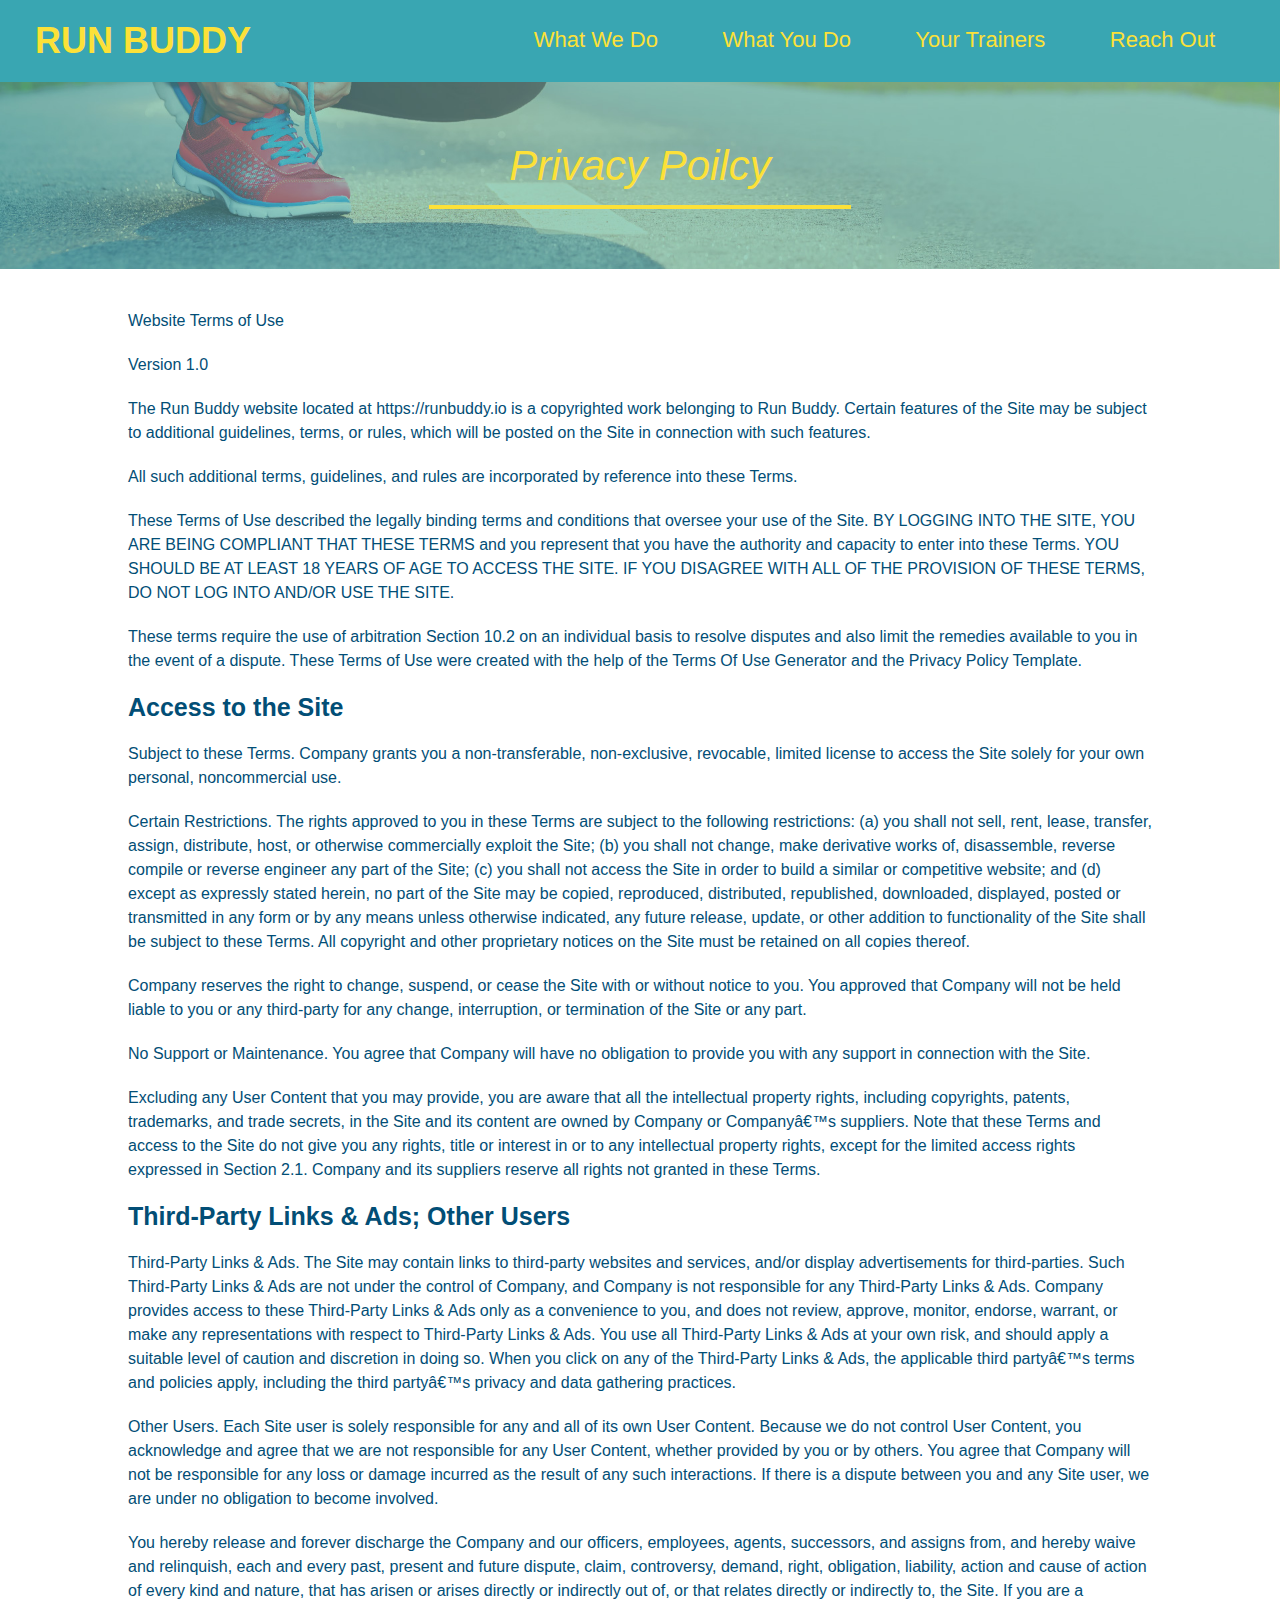
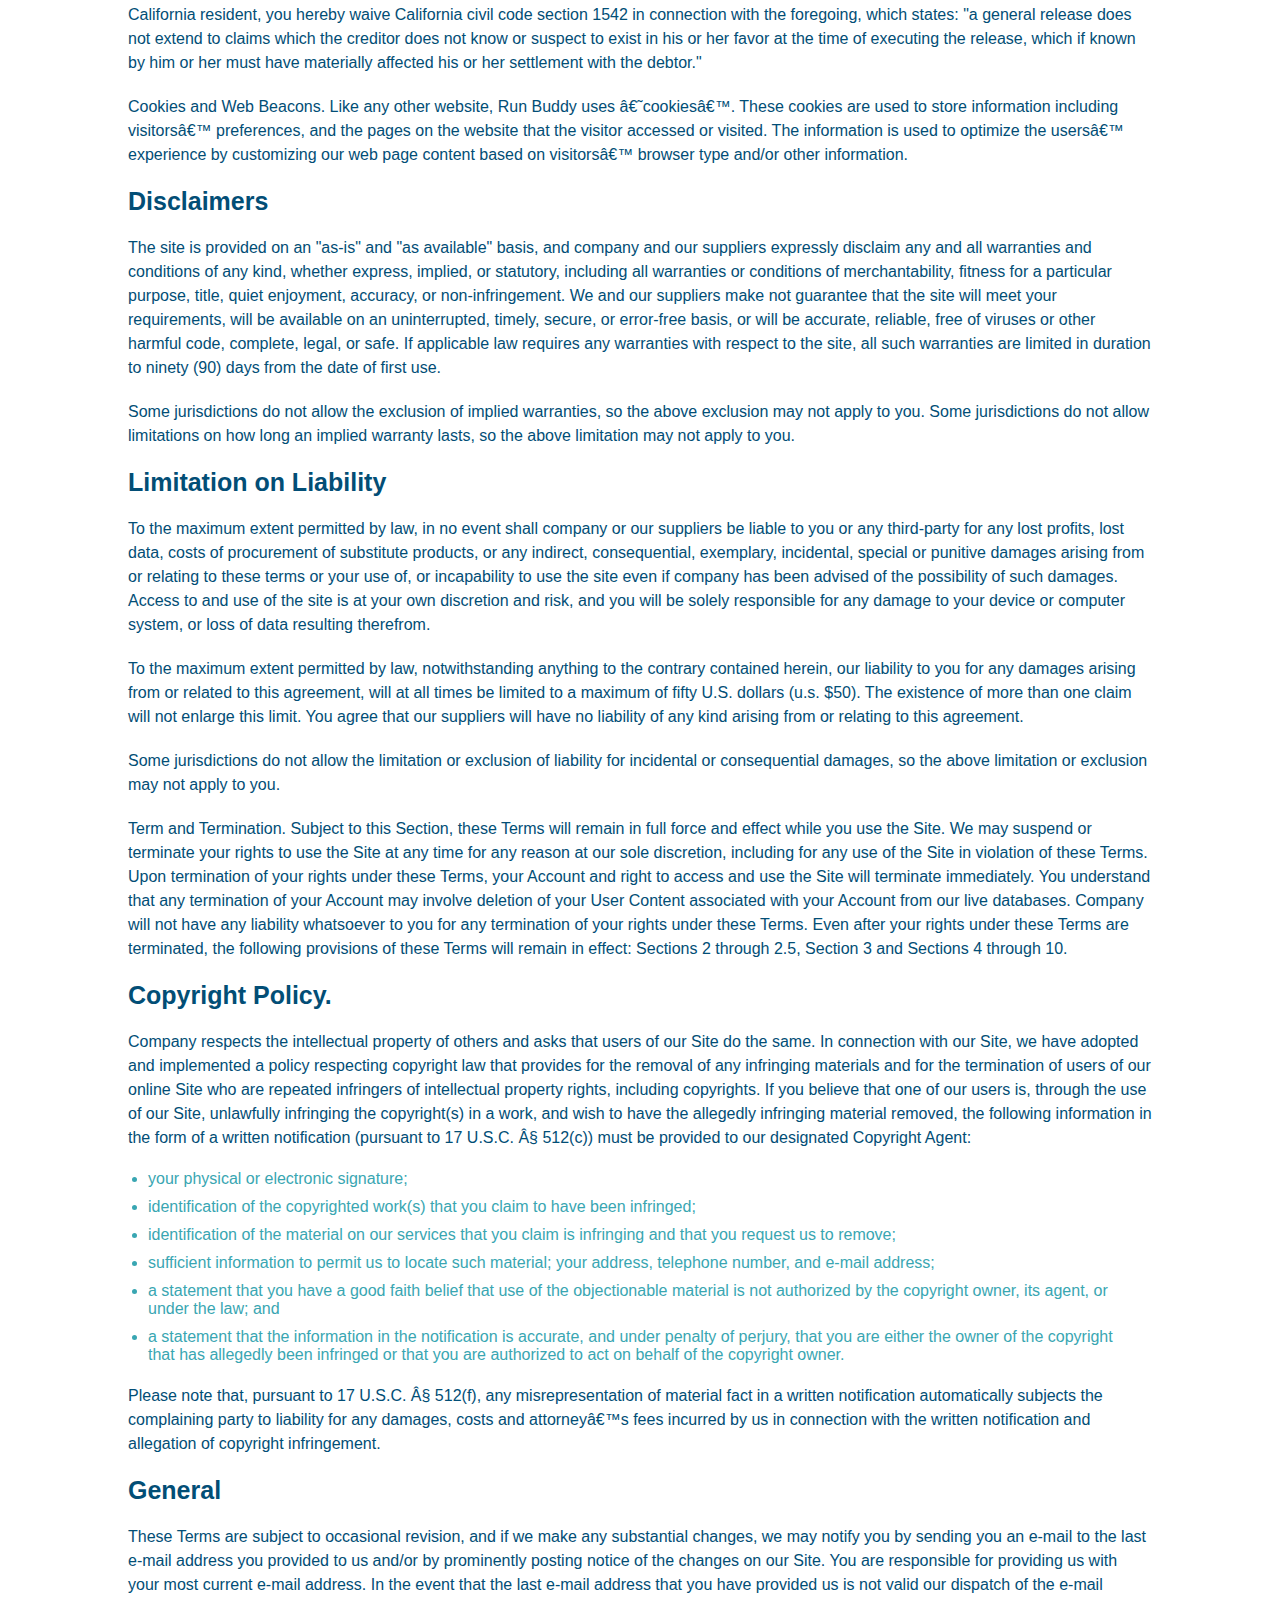
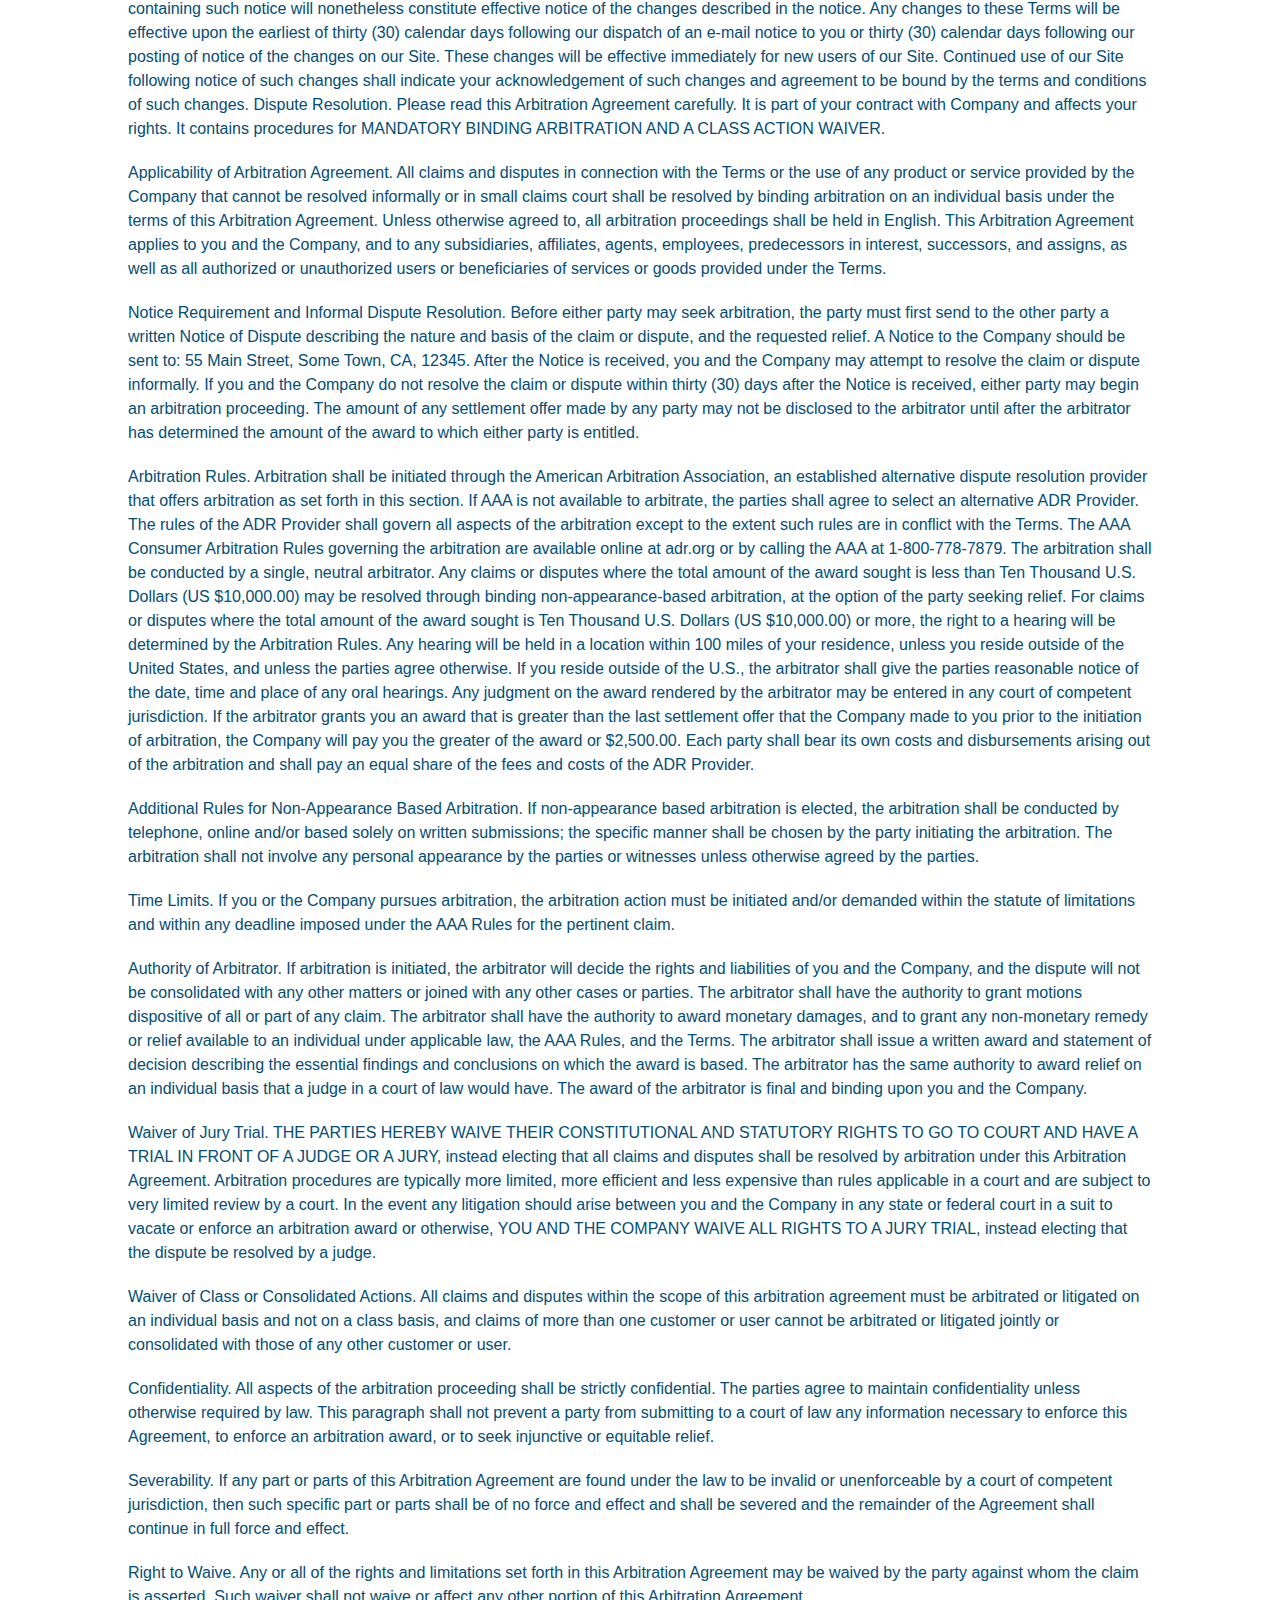
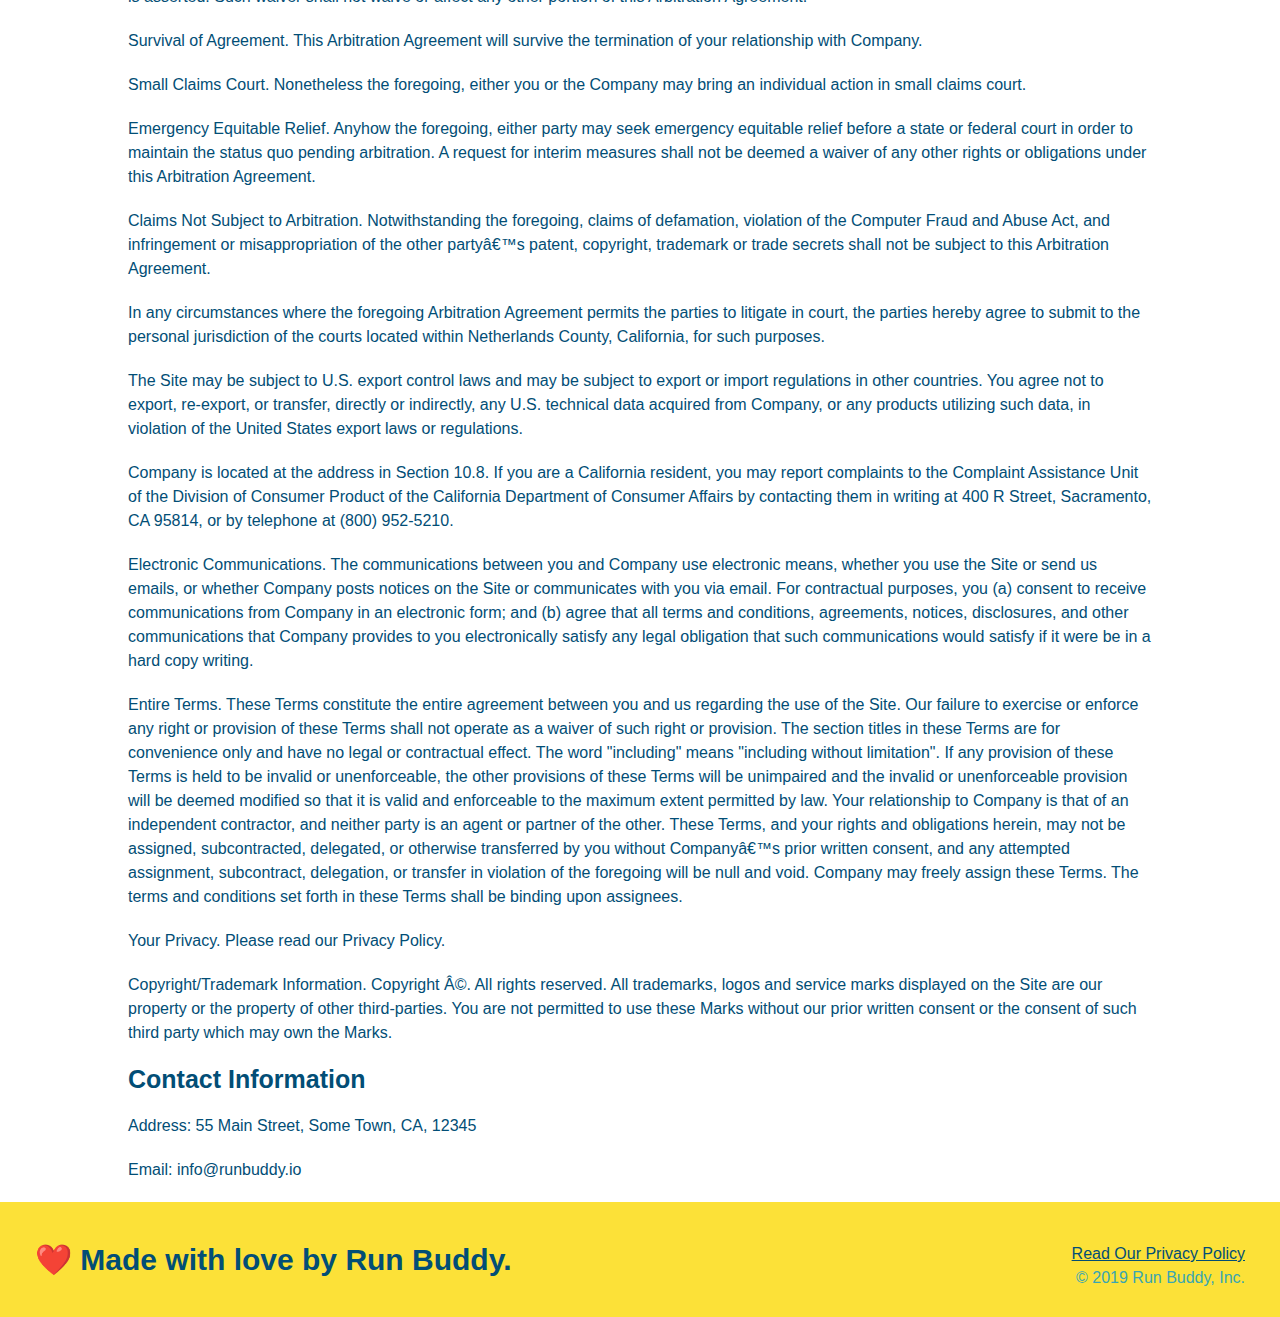
==== privacy-policy.html @ 9d444b60 "Privacy Policy" ====
<!DOCTYPE html>
<html lang="en">
    <head>
        <meta charset="UTF-8" />
        <title>Privacy Policy - Run Buddy</title>
        <link rel="stylesheet" href="./assets/css/style.css" />
        <link rel="stylesheet" href="./assets/css/secondary-styles.css" />
    </head>

    <body>
         <!--Navigation-->
        <header>
            <h1>
                <a href="/">
                RUN BUDDY
                </a>
            </h1>
            <nav>
                <!-- Unordered List Element-->
                <ul>
                    <!-- List Item Element -->
                    <li>
                        <!-- Anchor Element -->
                        <a href="./index.html#what-we-do">What We Do</a>
                    </li>
                    <li>
                        <a href="./index.html#what-you-do">What You Do</a>
                    </li>
                    <li>
                        <a href="./index.html#your-trainers">Your Trainers</a>
                    </li>
                    <li>
                        <a href="./index.html#reach-out">Reach Out</a>
                    </li>
                </ul>
            </nav>
        </header>

        <section class="hero">
            <h2 class="page-title">
                Privacy Poilcy
            </h2>
        </section>

        <article class="secondary-content">

            <p>
                Website Terms of Use
            </p>
            <p>
                Version 1.0
              </p>
          
              <p>
                The Run Buddy website located at https://runbuddy.io is a copyrighted work belonging to Run Buddy. Certain
                features of the Site may be subject to additional guidelines, terms, or rules, which will be posted on the Site
                in connection with such features.
              </p>
          
              <p>
                All such additional terms, guidelines, and rules are incorporated by reference into these Terms.
              </p>
          
              <p>
                These Terms of Use described the legally binding terms and conditions that oversee your use of the Site. BY
                LOGGING INTO THE SITE, YOU ARE BEING COMPLIANT THAT THESE TERMS and you represent that you have the authority
                and capacity to enter into these Terms. YOU SHOULD BE AT LEAST 18 YEARS OF AGE TO ACCESS THE SITE. IF YOU
                DISAGREE WITH ALL OF THE PROVISION OF THESE TERMS, DO NOT LOG INTO AND/OR USE THE SITE.
              </p>
          
              <p>
                These terms require the use of arbitration Section 10.2 on an individual basis to resolve disputes and also
                limit the remedies available to you in the event of a dispute. These Terms of Use were created with the help of
                the Terms Of Use Generator and the Privacy Policy Template.
              </p>
          
              <h3>
                Access to the Site
              </h3>
          
              <p>
                Subject to these Terms. Company grants you a non-transferable, non-exclusive, revocable, limited license to
                access the Site solely for your own personal, noncommercial use.
              </p>
          
              <p>
                Certain Restrictions. The rights approved to you in these Terms are subject to the following restrictions: (a)
                you shall not sell, rent, lease, transfer, assign, distribute, host, or otherwise commercially exploit the Site;
                (b) you shall not change, make derivative works of, disassemble, reverse compile or reverse engineer any part of
                the Site; (c) you shall not access the Site in order to build a similar or competitive website; and (d) except
                as expressly stated herein, no part of the Site may be copied, reproduced, distributed, republished, downloaded,
                displayed, posted or transmitted in any form or by any means unless otherwise indicated, any future release,
                update, or other addition to functionality of the Site shall be subject to these Terms. All copyright and other
                proprietary notices on the Site must be retained on all copies thereof.
              </p>
          
              <p>
                Company reserves the right to change, suspend, or cease the Site with or without notice to you. You approved
                that Company will not be held liable to you or any third-party for any change, interruption, or termination of
                the Site or any part.
              </p>
          
              <p>
                No Support or Maintenance. You agree that Company will have no obligation to provide you with any support in
                connection with the Site.
              </p>
          
              <p>
                Excluding any User Content that you may provide, you are aware that all the intellectual property rights,
                including copyrights, patents, trademarks, and trade secrets, in the Site and its content are owned by Company
                or Companyâ€™s suppliers. Note that these Terms and access to the Site do not give you any rights, title or
                interest in or to any intellectual property rights, except for the limited access rights expressed in Section
                2.1. Company and its suppliers reserve all rights not granted in these Terms.
              </p>
          
              <h3>
                Third-Party Links & Ads; Other Users
              </h3>
          
              <p>
                Third-Party Links & Ads. The Site may contain links to third-party websites and services, and/or display
                advertisements for third-parties. Such Third-Party Links & Ads are not under the control of Company, and Company
                is not responsible for any Third-Party Links & Ads. Company provides access to these Third-Party Links & Ads
                only as a convenience to you, and does not review, approve, monitor, endorse, warrant, or make any
                representations with respect to Third-Party Links & Ads. You use all Third-Party Links & Ads at your own risk,
                and should apply a suitable level of caution and discretion in doing so. When you click on any of the
                Third-Party Links & Ads, the applicable third partyâ€™s terms and policies apply, including the third partyâ€™s
                privacy and data gathering practices.
              </p>
          
              <p>
                Other Users. Each Site user is solely responsible for any and all of its own User Content. Because we do not
                control User Content, you acknowledge and agree that we are not responsible for any User Content, whether
                provided by you or by others. You agree that Company will not be responsible for any loss or damage incurred as
                the result of any such interactions. If there is a dispute between you and any Site user, we are under no
                obligation to become involved.
              </p>
          
              <p>
                You hereby release and forever discharge the Company and our officers, employees, agents, successors, and
                assigns from, and hereby waive and relinquish, each and every past, present and future dispute, claim,
                controversy, demand, right, obligation, liability, action and cause of action of every kind and nature, that has
                arisen or arises directly or indirectly out of, or that relates directly or indirectly to, the Site. If you are
                a California resident, you hereby waive California civil code section 1542 in connection with the foregoing,
                which states: "a general release does not extend to claims which the creditor does not know or suspect to exist
                in his or her favor at the time of executing the release, which if known by him or her must have materially
                affected his or her settlement with the debtor."
              </p>
          
              <p>
                Cookies and Web Beacons. Like any other website, Run Buddy uses â€˜cookiesâ€™. These cookies are used to store
                information including visitorsâ€™ preferences, and the pages on the website that the visitor accessed or visited.
                The information is used to optimize the usersâ€™ experience by customizing our web page content based on
                visitorsâ€™
                browser type and/or other information.
              </p>
          
              <h3>
                Disclaimers
              </h3>
          
              <p>
                The site is provided on an "as-is" and "as available" basis, and company and our suppliers expressly disclaim
                any and all warranties and conditions of any kind, whether express, implied, or statutory, including all
                warranties or conditions of merchantability, fitness for a particular purpose, title, quiet enjoyment, accuracy,
                or non-infringement. We and our suppliers make not guarantee that the site will meet your requirements, will be
                available on an uninterrupted, timely, secure, or error-free basis, or will be accurate, reliable, free of
                viruses or other harmful code, complete, legal, or safe. If applicable law requires any warranties with respect
                to the site, all such warranties are limited in duration to ninety (90) days from the date of first use.
              </p>
          
              <p>
                Some jurisdictions do not allow the exclusion of implied warranties, so the above exclusion may not apply to
                you. Some jurisdictions do not allow limitations on how long an implied warranty lasts, so the above limitation
                may not apply to you.
              </p>
          
              <h3>
                Limitation on Liability
              </h3>
          
              <p>
                To the maximum extent permitted by law, in no event shall company or our suppliers be liable to you or any
                third-party for any lost profits, lost data, costs of procurement of substitute products, or any indirect,
                consequential, exemplary, incidental, special or punitive damages arising from or relating to these terms or
                your use of, or incapability to use the site even if company has been advised of the possibility of such
                damages. Access to and use of the site is at your own discretion and risk, and you will be solely responsible
                for any damage to your device or computer system, or loss of data resulting therefrom.
              </p>
          
              <p>
                To the maximum extent permitted by law, notwithstanding anything to the contrary contained herein, our liability
                to you for any damages arising from or related to this agreement, will at all times be limited to a maximum of
                fifty U.S. dollars (u.s. $50). The existence of more than one claim will not enlarge this limit. You agree that
                our suppliers will have no liability of any kind arising from or relating to this agreement.
              </p>
          
              <p>
                Some jurisdictions do not allow the limitation or exclusion of liability for incidental or consequential
                damages, so the above limitation or exclusion may not apply to you.
              </p>
          
              <p>
                Term and Termination. Subject to this Section, these Terms will remain in full force and effect while you use
                the Site. We may suspend or terminate your rights to use the Site at any time for any reason at our sole
                discretion, including for any use of the Site in violation of these Terms. Upon termination of your rights under
                these Terms, your Account and right to access and use the Site will terminate immediately. You understand that
                any termination of your Account may involve deletion of your User Content associated with your Account from our
                live databases. Company will not have any liability whatsoever to you for any termination of your rights under
                these Terms. Even after your rights under these Terms are terminated, the following provisions of these Terms
                will remain in effect: Sections 2 through 2.5, Section 3 and Sections 4 through 10.
              </p>
          
              <h3>
                Copyright Policy.
              </h3>
          
              <p>
                Company respects the intellectual property of others and asks that users of our Site do the same. In connection
                with our Site, we have adopted and implemented a policy respecting copyright law that provides for the removal
                of any infringing materials and for the termination of users of our online Site who are repeated infringers of
                intellectual property rights, including copyrights. If you believe that one of our users is, through the use of
                our Site, unlawfully infringing the copyright(s) in a work, and wish to have the allegedly infringing material
                removed, the following information in the form of a written notification (pursuant to 17 U.S.C. Â§ 512(c)) must
                be provided to our designated Copyright Agent:
              </p>
          
              <ul>
                <li>
                  your physical or electronic signature;
                </li>
                <li>
                  identification of the copyrighted work(s) that you claim to have been infringed;
                </li>
                <li>
                  identification of the material on our services that you claim is infringing and that you request us to remove;
                </li>
                <li>
                  sufficient information to permit us to locate such material; your address, telephone number, and e-mail
                  address;
                </li>
                <li>
                  a statement that you have a good faith belief that use of the objectionable material is not authorized by the
                  copyright owner, its agent, or under the law; and
                </li>
                <li>
                  a statement that the information in the notification is accurate, and under penalty of perjury, that you are
                  either the owner of the copyright that has allegedly been infringed or that you are authorized to act on
                  behalf of the copyright owner.
                </li>
              </ul>
          
              <p>
                Please note that, pursuant to 17 U.S.C. Â§ 512(f), any misrepresentation of material fact in a written
                notification automatically subjects the complaining party to liability for any damages, costs and attorneyâ€™s
                fees incurred by us in connection with the written notification and allegation of copyright infringement.
              </p>
          
              <h3>
                General
              </h3>
          
              <p>
                These Terms are subject to occasional revision, and if we make any substantial changes, we may notify you by
                sending you an e-mail to the last e-mail address you provided to us and/or by prominently posting notice of the
                changes on our Site. You are responsible for providing us with your most current e-mail address. In the event
                that the last e-mail address that you have provided us is not valid our dispatch of the e-mail containing such
                notice will nonetheless constitute effective notice of the changes described in the notice. Any changes to these
                Terms will be effective upon the earliest of thirty (30) calendar days following our dispatch of an e-mail
                notice to you or thirty (30) calendar days following our posting of notice of the changes on our Site. These
                changes will be effective immediately for new users of our Site. Continued use of our Site following notice of
                such changes shall indicate your acknowledgement of such changes and agreement to be bound by the terms and
                conditions of such changes. Dispute Resolution. Please read this Arbitration Agreement carefully. It is part of
                your contract with Company and affects your rights. It contains procedures for MANDATORY BINDING ARBITRATION AND
                A CLASS ACTION WAIVER.
              </p>
          
              <p>
                Applicability of Arbitration Agreement. All claims and disputes in connection with the Terms or the use of any
                product or service provided by the Company that cannot be resolved informally or in small claims court shall be
                resolved by binding arbitration on an individual basis under the terms of this Arbitration Agreement. Unless
                otherwise agreed to, all arbitration proceedings shall be held in English. This Arbitration Agreement applies to
                you and the Company, and to any subsidiaries, affiliates, agents, employees, predecessors in interest,
                successors, and assigns, as well as all authorized or unauthorized users or beneficiaries of services or goods
                provided under the Terms.
              </p>
          
              <p>
                Notice Requirement and Informal Dispute Resolution. Before either party may seek arbitration, the party must
                first send to the other party a written Notice of Dispute describing the nature and basis of the claim or
                dispute, and the requested relief. A Notice to the Company should be sent to: 55 Main Street, Some Town, CA,
                12345. After the Notice is received, you and the Company may attempt to resolve the claim or dispute informally.
                If you and the Company do not resolve the claim or dispute within thirty (30) days after the Notice is received,
                either party may begin an arbitration proceeding. The amount of any settlement offer made by any party may not
                be disclosed to the arbitrator until after the arbitrator has determined the amount of the award to which either
                party is entitled.
              </p>
          
              <p>
                Arbitration Rules. Arbitration shall be initiated through the American Arbitration Association, an established
                alternative dispute resolution provider that offers arbitration as set forth in this section. If AAA is not
                available to arbitrate, the parties shall agree to select an alternative ADR Provider. The rules of the ADR
                Provider shall govern all aspects of the arbitration except to the extent such rules are in conflict with the
                Terms. The AAA Consumer Arbitration Rules governing the arbitration are available online at adr.org or by
                calling the AAA at 1-800-778-7879. The arbitration shall be conducted by a single, neutral arbitrator. Any
                claims or disputes where the total amount of the award sought is less than Ten Thousand U.S. Dollars (US
                $10,000.00) may be resolved through binding non-appearance-based arbitration, at the option of the party seeking
                relief. For claims or disputes where the total amount of the award sought is Ten Thousand U.S. Dollars (US
                $10,000.00) or more, the right to a hearing will be determined by the Arbitration Rules. Any hearing will be
                held in a location within 100 miles of your residence, unless you reside outside of the United States, and
                unless the parties agree otherwise. If you reside outside of the U.S., the arbitrator shall give the parties
                reasonable notice of the date, time and place of any oral hearings. Any judgment on the award rendered by the
                arbitrator may be entered in any court of competent jurisdiction. If the arbitrator grants you an award that is
                greater than the last settlement offer that the Company made to you prior to the initiation of arbitration, the
                Company will pay you the greater of the award or $2,500.00. Each party shall bear its own costs and
                disbursements arising out of the arbitration and shall pay an equal share of the fees and costs of the ADR
                Provider.
              </p>
          
              <p>
                Additional Rules for Non-Appearance Based Arbitration. If non-appearance based arbitration is elected, the
                arbitration shall be conducted by telephone, online and/or based solely on written submissions; the specific
                manner shall be chosen by the party initiating the arbitration. The arbitration shall not involve any personal
                appearance by the parties or witnesses unless otherwise agreed by the parties.
              </p>
          
              <p>
                Time Limits. If you or the Company pursues arbitration, the arbitration action must be initiated and/or demanded
                within the statute of limitations and within any deadline imposed under the AAA Rules for the pertinent claim.
              </p>
          
              <p>
                Authority of Arbitrator. If arbitration is initiated, the arbitrator will decide the rights and liabilities of
                you and the Company, and the dispute will not be consolidated with any other matters or joined with any other
                cases or parties. The arbitrator shall have the authority to grant motions dispositive of all or part of any
                claim. The arbitrator shall have the authority to award monetary damages, and to grant any non-monetary remedy
                or relief available to an individual under applicable law, the AAA Rules, and the Terms. The arbitrator shall
                issue a written award and statement of decision describing the essential findings and conclusions on which the
                award is based. The arbitrator has the same authority to award relief on an individual basis that a judge in a
                court of law would have. The award of the arbitrator is final and binding upon you and the Company.
              </p>
          
              <p>
                Waiver of Jury Trial. THE PARTIES HEREBY WAIVE THEIR CONSTITUTIONAL AND STATUTORY RIGHTS TO GO TO COURT AND HAVE
                A TRIAL IN FRONT OF A JUDGE OR A JURY, instead electing that all claims and disputes shall be resolved by
                arbitration under this Arbitration Agreement. Arbitration procedures are typically more limited, more efficient
                and less expensive than rules applicable in a court and are subject to very limited review by a court. In the
                event any litigation should arise between you and the Company in any state or federal court in a suit to vacate
                or enforce an arbitration award or otherwise, YOU AND THE COMPANY WAIVE ALL RIGHTS TO A JURY TRIAL, instead
                electing that the dispute be resolved by a judge.
              </p>
          
              <p>
                Waiver of Class or Consolidated Actions. All claims and disputes within the scope of this arbitration agreement
                must be arbitrated or litigated on an individual basis and not on a class basis, and claims of more than one
                customer or user cannot be arbitrated or litigated jointly or consolidated with those of any other customer or
                user.
              </p>
          
              <p>
                Confidentiality. All aspects of the arbitration proceeding shall be strictly confidential. The parties agree to
                maintain confidentiality unless otherwise required by law. This paragraph shall not prevent a party from
                submitting to a court of law any information necessary to enforce this Agreement, to enforce an arbitration
                award, or to seek injunctive or equitable relief.
              </p>
          
              <p>
                Severability. If any part or parts of this Arbitration Agreement are found under the law to be invalid or
                unenforceable by a court of competent jurisdiction, then such specific part or parts shall be of no force and
                effect and shall be severed and the remainder of the Agreement shall continue in full force and effect.
              </p>
          
              <p>
                Right to Waive. Any or all of the rights and limitations set forth in this Arbitration Agreement may be waived
                by the party against whom the claim is asserted. Such waiver shall not waive or affect any other portion of this
                Arbitration Agreement.
              </p>
          
              <p>
                Survival of Agreement. This Arbitration Agreement will survive the termination of your relationship with
                Company.
              </p>
          
              <p>
                Small Claims Court. Nonetheless the foregoing, either you or the Company may bring an individual action in small
                claims court.
              </p>
          
              <p>
                Emergency Equitable Relief. Anyhow the foregoing, either party may seek emergency equitable relief before a
                state or federal court in order to maintain the status quo pending arbitration. A request for interim measures
                shall not be deemed a waiver of any other rights or obligations under this Arbitration Agreement.
              </p>
          
              <p>
                Claims Not Subject to Arbitration. Notwithstanding the foregoing, claims of defamation, violation of the
                Computer Fraud and Abuse Act, and infringement or misappropriation of the other partyâ€™s patent, copyright,
                trademark or trade secrets shall not be subject to this Arbitration Agreement.
              </p>
          
              <p>
                In any circumstances where the foregoing Arbitration Agreement permits the parties to litigate in court, the
                parties hereby agree to submit to the personal jurisdiction of the courts located within Netherlands County,
                California, for such purposes.
              </p>
          
              <p>
                The Site may be subject to U.S. export control laws and may be subject to export or import regulations in other
                countries. You agree not to export, re-export, or transfer, directly or indirectly, any U.S. technical data
                acquired from Company, or any products utilizing such data, in violation of the United States export laws or
                regulations.
              </p>
          
              <p>
                Company is located at the address in Section 10.8. If you are a California resident, you may report complaints
                to the Complaint Assistance Unit of the Division of Consumer Product of the California Department of Consumer
                Affairs by contacting them in writing at 400 R Street, Sacramento, CA 95814, or by telephone at (800) 952-5210.
              </p>
          
              <p>
                Electronic Communications. The communications between you and Company use electronic means, whether you use the
                Site or send us emails, or whether Company posts notices on the Site or communicates with you via email. For
                contractual purposes, you (a) consent to receive communications from Company in an electronic form; and (b)
                agree that all terms and conditions, agreements, notices, disclosures, and other communications that Company
                provides to you electronically satisfy any legal obligation that such communications would satisfy if it were be
                in a hard copy writing.
              </p>
          
              <p>
                Entire Terms. These Terms constitute the entire agreement between you and us regarding the use of the Site. Our
                failure to exercise or enforce any right or provision of these Terms shall not operate as a waiver of such right
                or provision. The section titles in these Terms are for convenience only and have no legal or contractual
                effect. The word "including" means "including without limitation". If any provision of these Terms is held to be
                invalid or unenforceable, the other provisions of these Terms will be unimpaired and the invalid or
                unenforceable provision will be deemed modified so that it is valid and enforceable to the maximum extent
                permitted by law. Your relationship to Company is that of an independent contractor, and neither party is an
                agent or partner of the other. These Terms, and your rights and obligations herein, may not be assigned,
                subcontracted, delegated, or otherwise transferred by you without Companyâ€™s prior written consent, and any
                attempted assignment, subcontract, delegation, or transfer in violation of the foregoing will be null and void.
                Company may freely assign these Terms. The terms and conditions set forth in these Terms shall be binding upon
                assignees.
              </p>
          
              <p>
                Your Privacy. Please read our Privacy Policy.
              </p>
          
              <p>
                Copyright/Trademark Information. Copyright Â©. All rights reserved. All trademarks, logos and service marks
                displayed on the Site are our property or the property of other third-parties. You are not permitted to use
                these Marks without our prior written consent or the consent of such third party which may own the Marks.
              </p>
          
              <h3>
                Contact Information
              </h3>
          
              <p>
                Address: 55 Main Street, Some Town, CA, 12345
              </p>
          
              <p>
                Email: info@runbuddy.io
              </p>
            
        </article>

        <!--footer-->
        <footer>
            <h2>❤️ Made with love by Run Buddy.</h2>
            <div>
                <a href="#">Read Our Privacy Policy</a><br />
                &copy; 2019 Run Buddy, Inc.
            </div>
        </footer>
    </body>
</html>
---- assets/css/style.css ----
* {
    margin: 0;
    padding: 0;
    box-sizing: border-box;
}
body {
    /* more on this crazy alphanumerical value in a minute! */
    color: #39a6b2;
    font-family: Helvetica, Arial, sans-serif;
}

/* Apply styes to <header> */
header {
    padding: 20px 35px;
    background-color: #39a6b2;
}

header h1 {
    font-weight: bold;
    font-size: 36px;
    color: #fce138;
    margin: 0;
    display: inline;
}

header a {
    text-decoration: none;
    color: #fce138;
}

header nav {
    float: right;
    margin: 7px 0;
}

header nav ul li {
    display: inline;
}

header nav ul li a {
    margin: 0 30px;
    font-weight: lighter;
    font-size: 22px;
}

footer {
    background: #fce138;
    width: 100%;
    padding: 40px 35px;
}

footer h2 {
    display: inline;
    color: #024e76;
    font-size: 30px;
    margin: 0;
}

footer div {
    float: right;
    line-height: 1.5;
    text-align: right;
}

footer a {
    color: #024e76;
}

section {
    padding: 60px;
}

/* Start of Hero Style */
.hero {
    background-image: url("../images/hero-bg.jpg");
    height: 600px;
    background-size: cover;
    background-position: center; 
    position: relative;
}
/* End of Hero Style */

/*Start of Hero-Form Style */
.hero-form {
    border: 3px solid #024e76;
    background-color: #fce138;
    padding: 20px;
    width: 500px;
    color: #024e76;
    position: absolute;
    bottom: 120px;
    right: 140px;
}
/*End of Hero-Form Style */

/*Start of Hero Form <h3> Styling */
.hero-form h3 {
    font-size: 24px;
    margin: 0;
}

.hero-form p {
    margin: 5px 0 15px 0;
}

.form-input {
    border: 1px solid #024e76;
    display: block;
    padding: 7px 15px;
    font-size: 16px;
    color: #024e76;
    width: 100%;
    margin-bottom: 15px;
}

.hero-form label {
    margin: 0 5px;
}

.hero-form button {
    color:#fce138;
    background-color: #024e76;
    border: none;
    padding: 10px 20px;
    font-size: 16px;
}
/* Hero Styles End */

/*What We Do Section Start */
.intro {
    text-align: center;
}

.intro p {
    line-height: 1.7;
    color: #39a6b2;
    width: 80%;
    font-size: 20px;
    margin: 0 auto;
}

.steps {
    text-align: center;
    background: #fce138;
}

.steps div {
    margin-bottom: 80px;
}

.steps img {
    width: 15%;
    margin: 10px 0;
}

.steps h3 {
    color: #024e76;
    font-size: 46px;
    margin-top: 10px;
}

.steps p {
    color: #39a6b2;
    font-size: 23px;
}

.steps span {
    font-size: 38px;
}

.section-title {
    font-size: 55px;
    color: #024e76;
    margin-bottom: 35px;
    padding: 0 100px 20px 100px;
    display: inline-block;
    border-bottom: 3px solid;
}

.primary-border {
    border-color: #fce138;
}

.secondary-border {
    border-color: #39a6b2;
}

.trainers {
    text-align: center;
}

.trainer {
    width: 900px;
    margin: 0 auto 30px auto;
    background: #024e76;
    color: #fce138;
    overflow:auto;
}

.trainer img {
    width: 35%;
    float: left;
}

.trainer-bio {
    padding: 35px;
    float: left;
    width: 65%;
}

.trainer-bio h3 {
    font-size: 32px;
    margin-bottom: 8px;
}

.trainer-bio h4 {
    font-weight: lighter;
    font-size: 26px;
    margin-bottom: 25px;
}

.trainer-bio p {
    font-size: 17px;
    line-height: 1.3;
}

.text-left {
    text-align: left;
}

.text-right {
    text-align: right;
}

/*Reach Out Styles Start */
.contact {
    text-align: center;
    background: #024e76;
}

.contact h2 {
    color: #fce138;
}

.contact-info iframe {
    width: 400px;
    height: 400px;
}

.contact-info div {
    width: 410px;
    display: inline-block;
    vertical-align: top;
    text-align: left;
    margin: 30px 0 0 60px;
    color: white;
}
.contact-info h3 {
    color: #fce138;
    font-size: 32px;
}

.contact-info p, 
.contact-info address {
    margin: 20px 0;
    line-height: 1.5;
    font-size: 20px;
    font-style: normal;
}

.contact-info a {
    color: #fce138;
}

/* Reach Out Styles End */
---- assets/css/secondary-styles.css ----
.hero {
    background-position: bottom;
    height: auto;
    text-align: center;
    margin-bottom: 40px;
}

.page-title {
    color: #fce138;
    display: inline-block;
    border-bottom: 4px solid #fce138;
    padding: 0 80px 15px 80px;
    font-weight: normal;
    font-size: 42px;
    font-style: italic;
}

.secondary-content {
    width: 80%;
    margin: 0 auto;
    color: #024e76;
}

.secondary-content h3 {
    font-size: 25px;
    margin: 20 px 0;
}

.secondary-content p {
    font-size: 16px;
    line-height: 1.5;
    margin: 20px 0;
}

.secondary-content ul {
    margin: 15px 20px;
}

.secondary-content li {
    color: #39a6b2;
    margin: 10px 0;
}
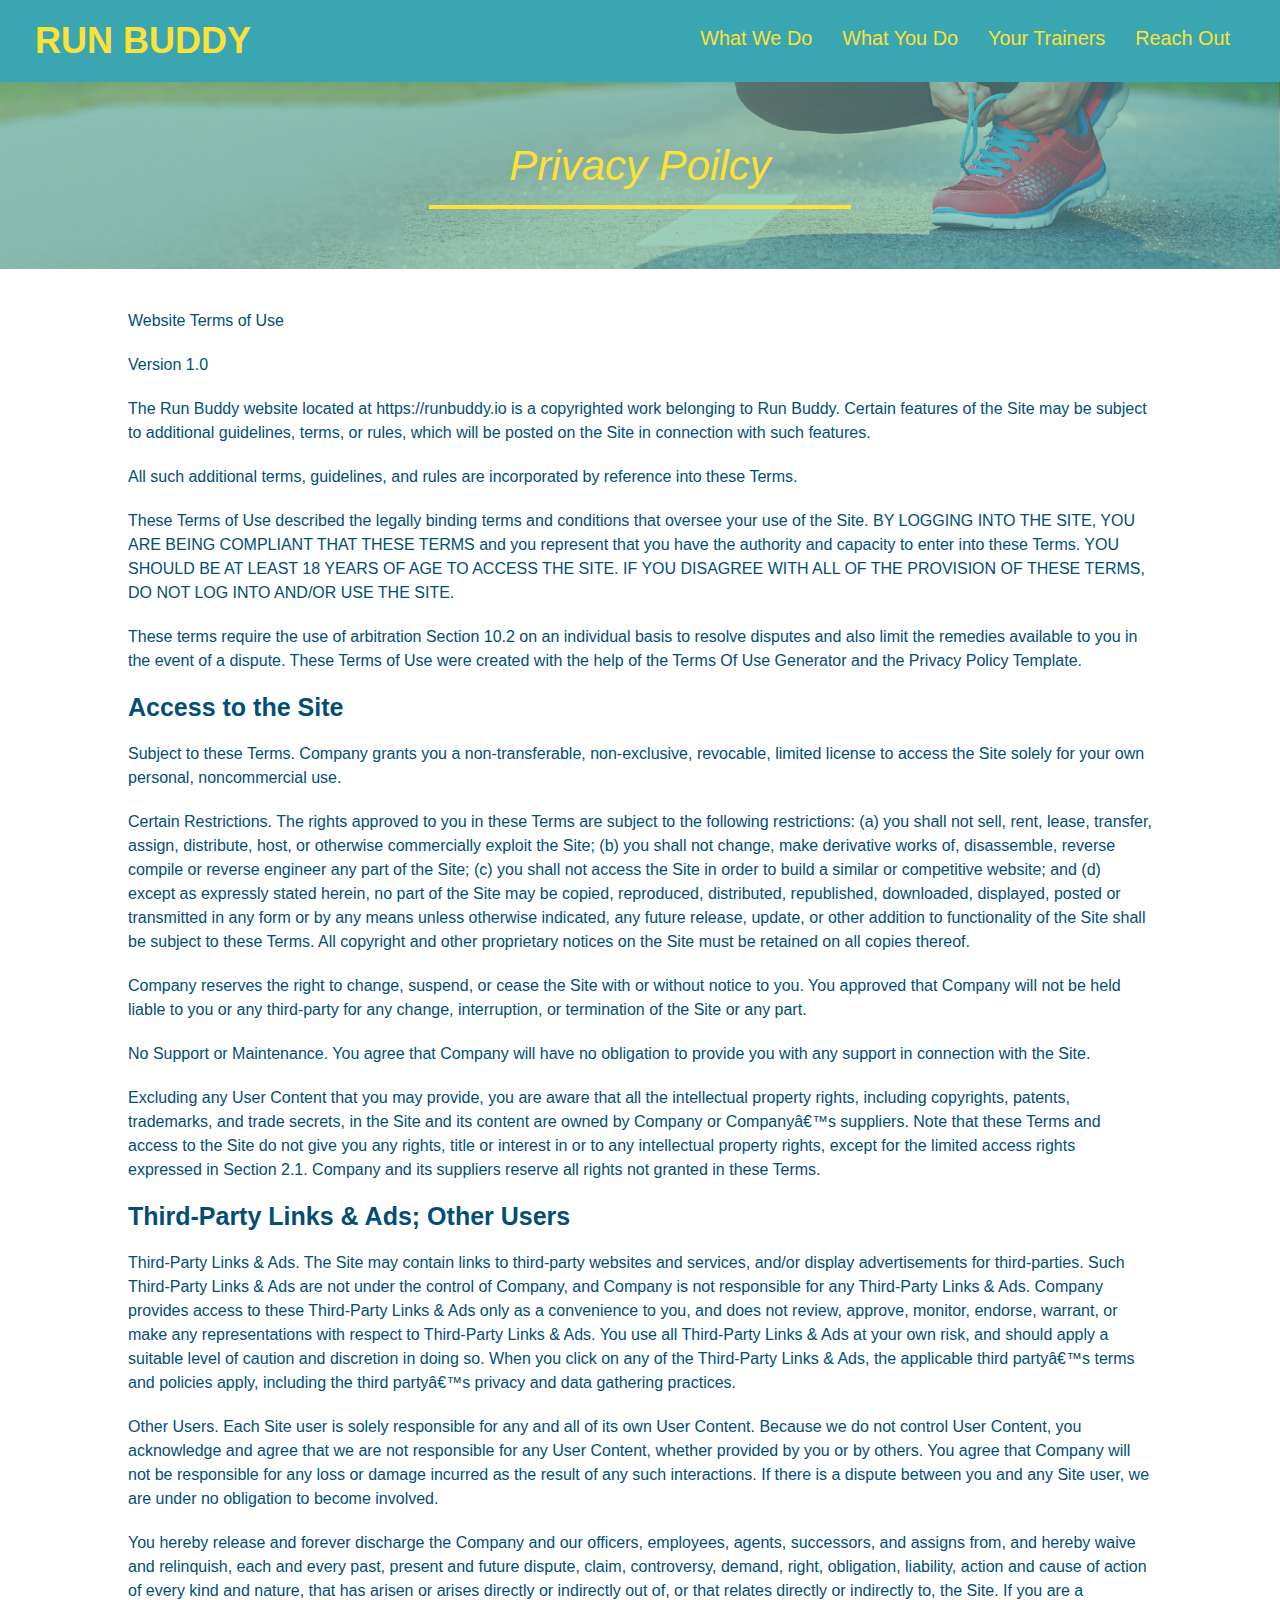
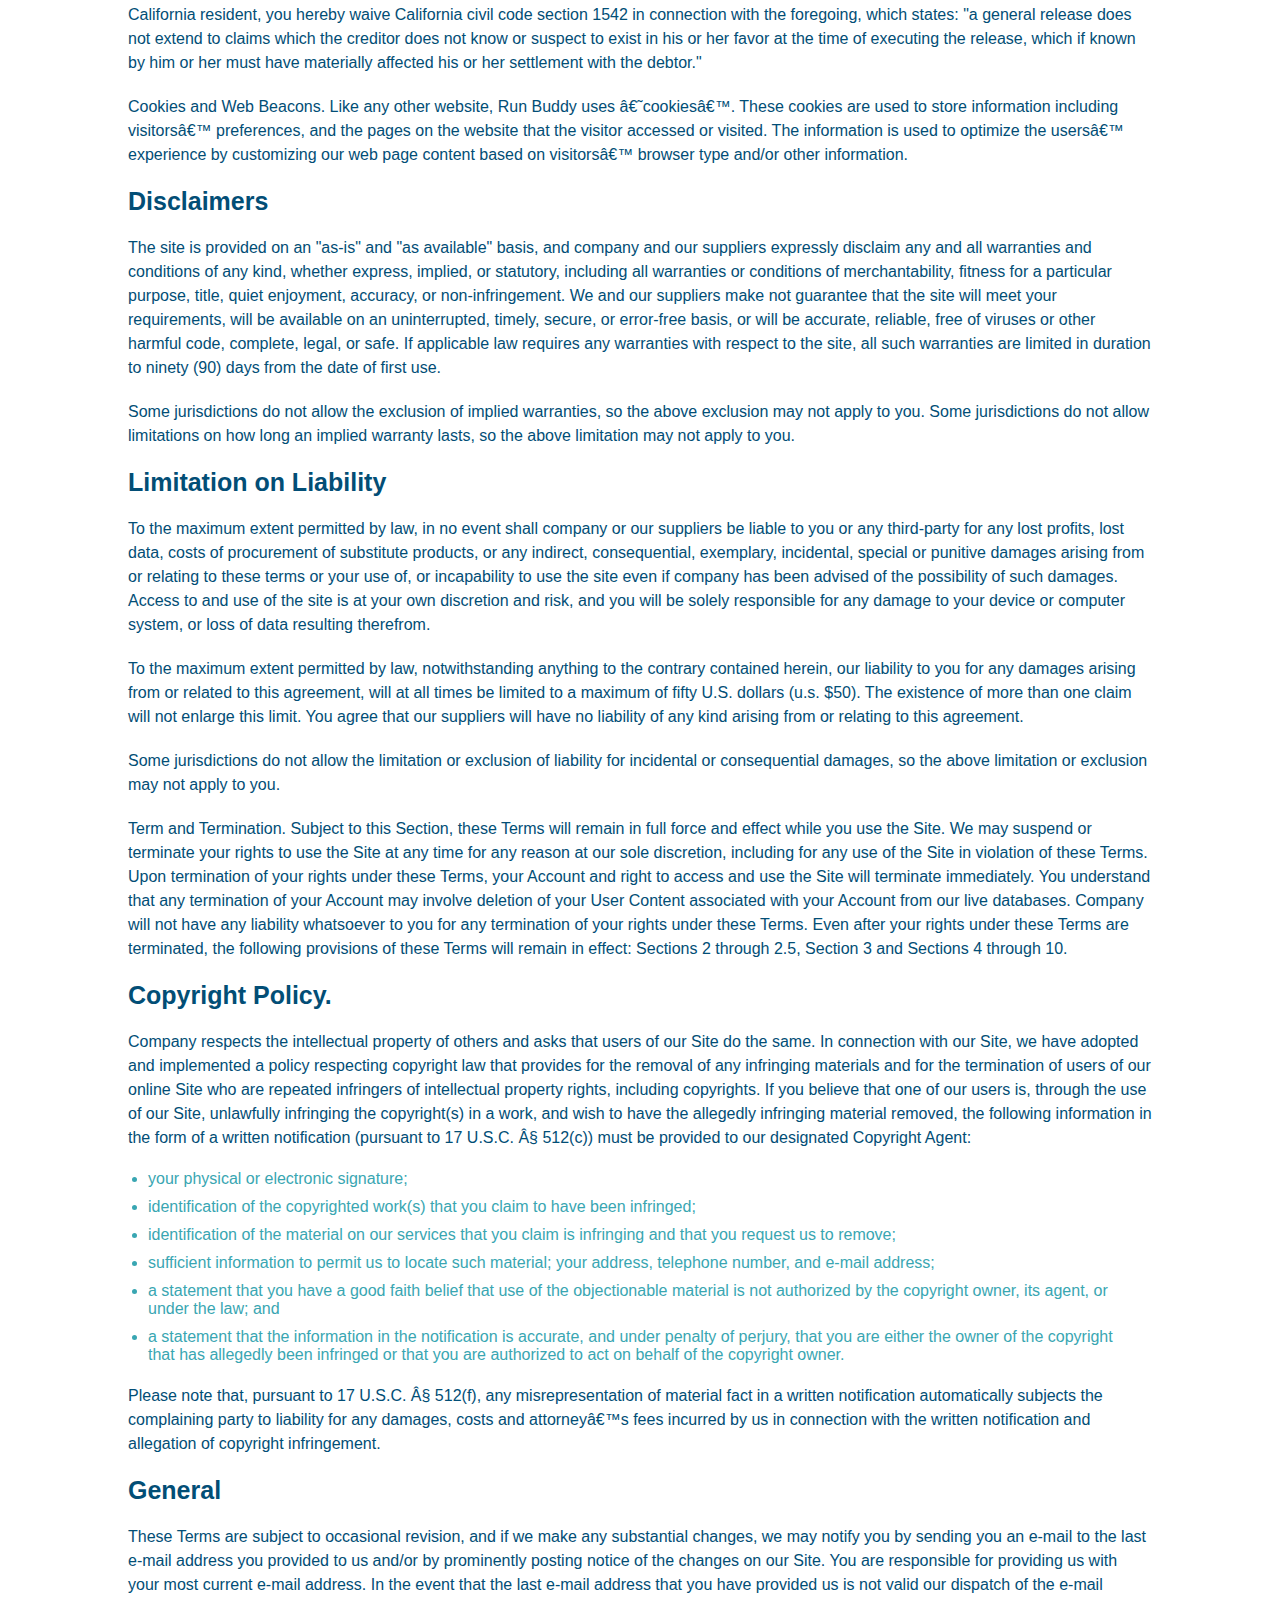
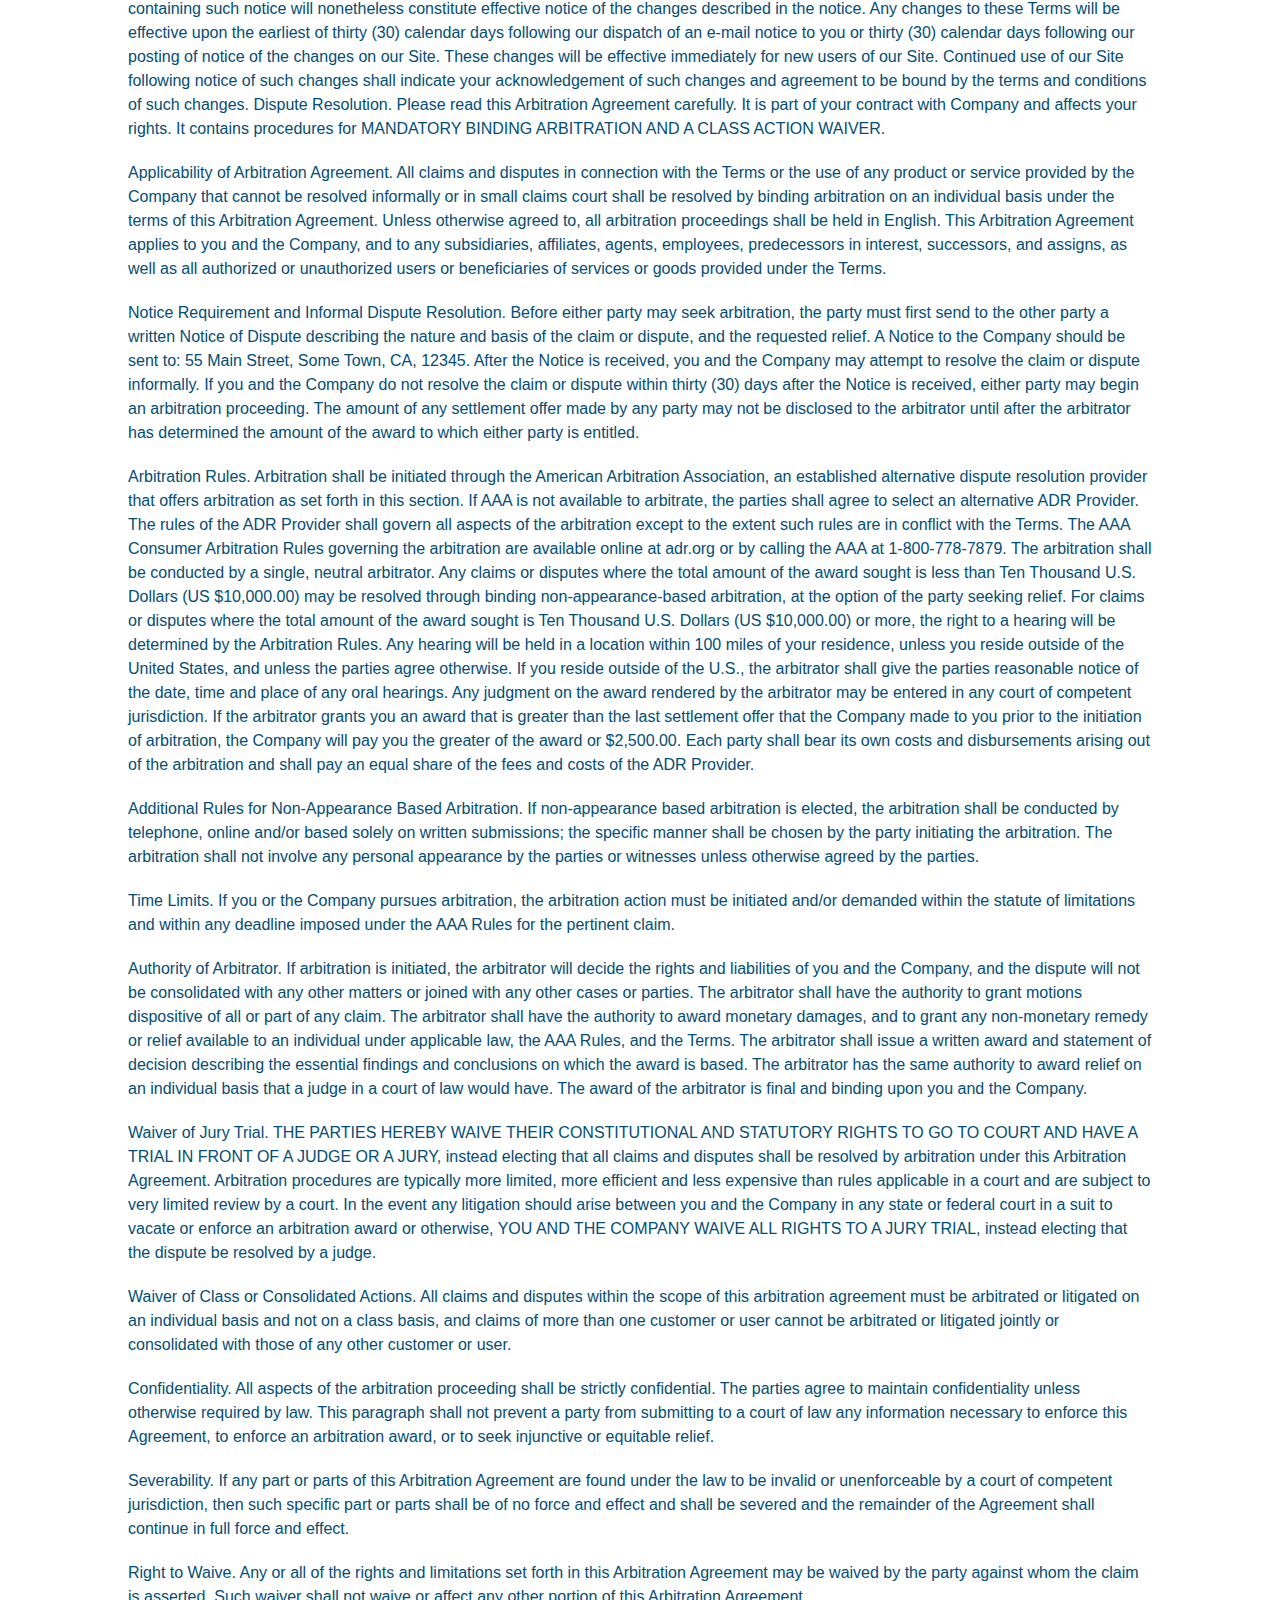
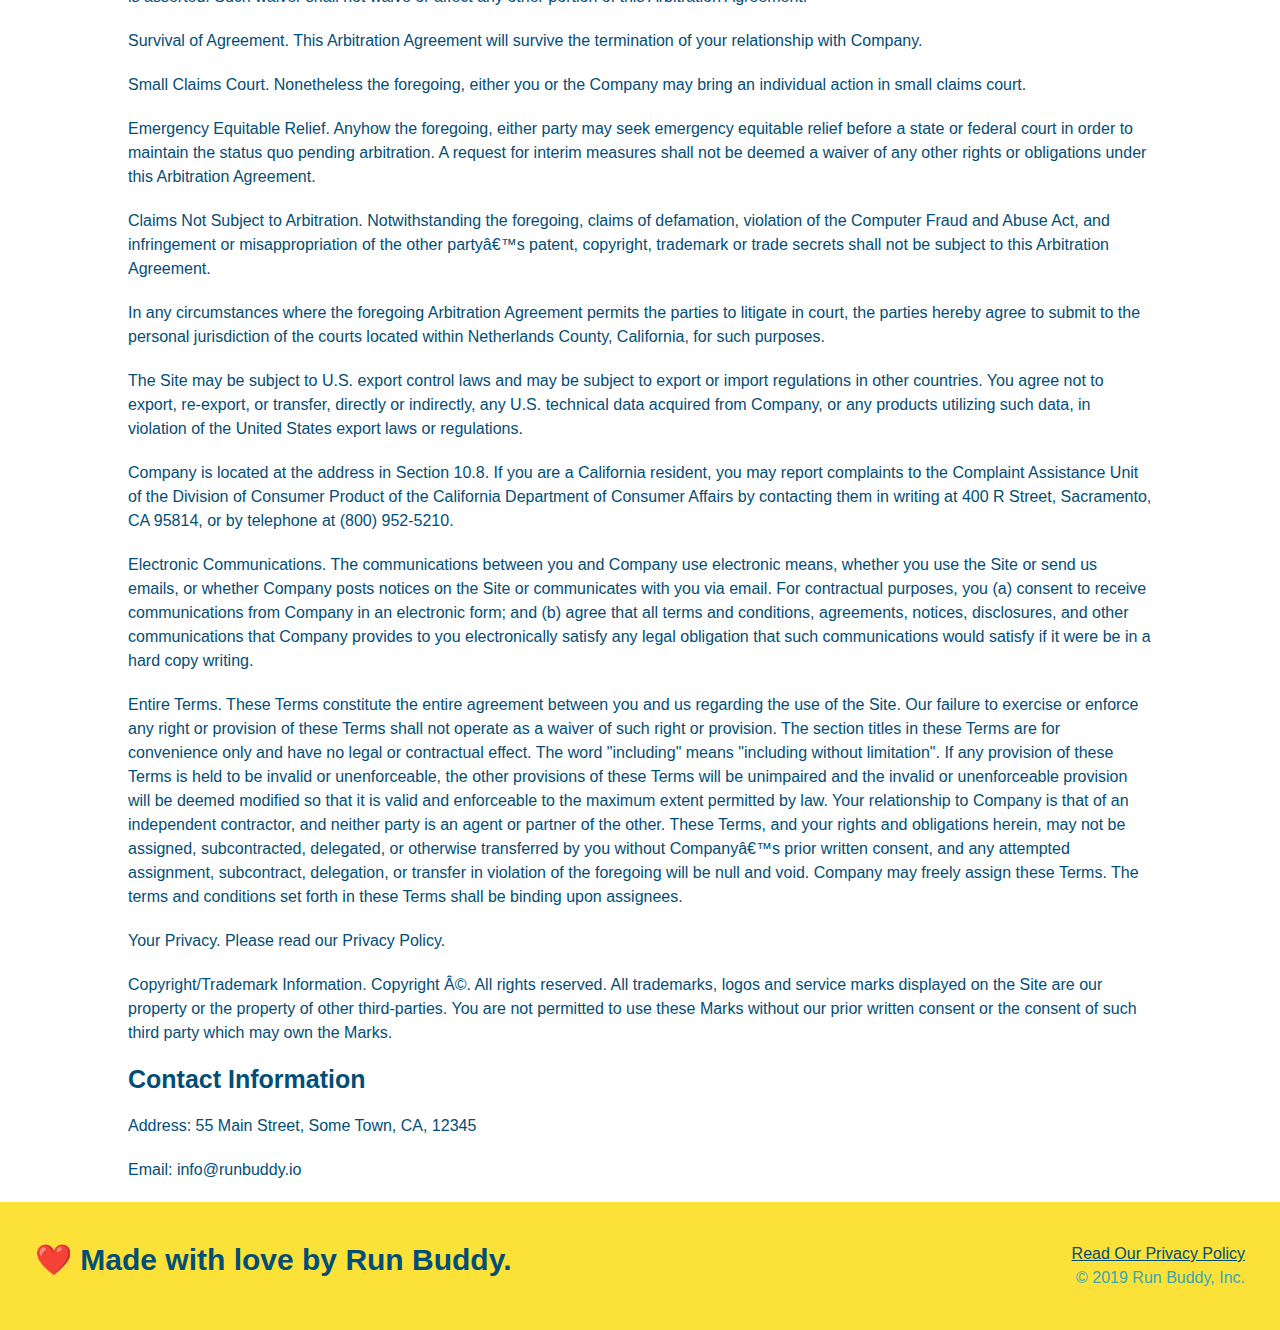
==== commit e8dead25: "980 px media query complete" ====
--- a/privacy-policy.html
+++ b/privacy-policy.html
@@ -2,6 +2,7 @@
 <html lang="en">
     <head>
         <meta charset="UTF-8" />
+        <meta name="viewport" content="width=device-width", initial-scale=1.0 />
         <title>Privacy Policy - Run Buddy</title>
         <link rel="stylesheet" href="./assets/css/style.css" />
         <link rel="stylesheet" href="./assets/css/secondary-styles.css" />
--- a/assets/css/style.css
+++ b/assets/css/style.css
@@ -1,7 +1,7 @@
 * {
+    box-sizing: border-box;
     margin: 0;
     padding: 0;
-    box-sizing: border-box;
 }
 body {
     /* more on this crazy alphanumerical value in a minute! */
@@ -13,6 +13,9 @@
 header {
     padding: 20px 35px;
     background-color: #39a6b2;
+    display: flex;
+    justify-content: space-between;
+    flex-wrap: wrap;
 }
 
 header h1 {
@@ -20,7 +23,6 @@
     font-size: 36px;
     color: #fce138;
     margin: 0;
-    display: inline;
 }
 
 header a {
@@ -29,35 +31,40 @@
 }
 
 header nav {
-    float: right;
     margin: 7px 0;
 }
 
-header nav ul li {
-    display: inline;
+header nav ul {
+    display: flex;
+    flex-wrap: wrap;
+    justify-content: space-between;
+    align-items: center;
+    list-style: none;
 }
 
 header nav ul li a {
-    margin: 0 30px;
+    padding: 1px 15px;
     font-weight: lighter;
-    font-size: 22px;
-}
-
+    font-size: 1.55vw;
+}
+
+/* Footer Style Starts */
 footer {
     background: #fce138;
     width: 100%;
     padding: 40px 35px;
+    display: flex;
+    justify-content: space-between;
+    flex-wrap: wrap;
 }
 
 footer h2 {
-    display: inline;
     color: #024e76;
     font-size: 30px;
     margin: 0;
 }
 
 footer div {
-    float: right;
     line-height: 1.5;
     text-align: right;
 }
@@ -65,7 +72,9 @@
 footer a {
     color: #024e76;
 }
-
+/* End Footer Styles */
+
+/* Style all Section Tags */
 section {
     padding: 60px;
 }
@@ -73,23 +82,40 @@
 /* Start of Hero Style */
 .hero {
     background-image: url("../images/hero-bg.jpg");
-    height: 600px;
     background-size: cover;
     background-position: center; 
-    position: relative;
+    display: flex;
+    justify-content: center;
+    flex-wrap: wrap;
+    align-items: flex-start;
 }
 /* End of Hero Style */
+
+/* Hero-CTA Style */
+.hero-cta {
+    width: 35%;
+    text-align: right;
+    margin: 3.5%;
+    color: #fff;
+    font-size: 18px;
+    line-height: 1.2;
+}
+/* End of Hero-cta Style */
+
+.hero-cta h2 {
+    font-style: italic;
+    font-size: 55px;
+    color: #fce138;
+}
 
 /*Start of Hero-Form Style */
 .hero-form {
     border: 3px solid #024e76;
     background-color: #fce138;
     padding: 20px;
-    width: 500px;
-    color: #024e76;
-    position: absolute;
-    bottom: 120px;
-    right: 140px;
+    color: #024e76;
+    width: 40%;
+    margin: 3.5%;
 }
 /*End of Hero-Form Style */
 
@@ -126,104 +152,190 @@
 }
 /* Hero Styles End */
 
+/* Section Title Styles Start */
+.section-title {
+    font-size: 48px;
+    color: #024e76;
+    border-bottom: 3px solid;
+    padding-bottom: 20px;
+    text-align: center;
+    margin: 0 auto 35px auto;
+    width: 50%;
+}
+
+.primary-border {
+    border-color: #fce138;
+}
+
+.secondary-border {
+    border-color: #39a6b2;
+}
+
 /*What We Do Section Start */
-.intro {
-    text-align: center;
-}
-
 .intro p {
     line-height: 1.7;
     color: #39a6b2;
     width: 80%;
     font-size: 20px;
     margin: 0 auto;
+    text-align: center;
 }
 
 .steps {
-    text-align: center;
     background: #fce138;
 }
 
-.steps div {
-    margin-bottom: 80px;
-}
-
-.steps img {
-    width: 15%;
-    margin: 10px 0;
-}
-
-.steps h3 {
+.step {
+    margin: 50px auto;
+    padding-bottom: 50px;
+    width: 80%;
+    border-bottom: 1px solid #39a6b2;
+    display: flex;
+    flex-wrap: wrap;
+    align-items: center;
+    justify-content: space-between;
+}
+
+.step h3 {
     color: #024e76;
     font-size: 46px;
-    margin-top: 10px;
-}
-
-.steps p {
+    flex: 1 30%;
+}
+.step-info {
+    flex: 2 70%;
+    display: flex;
+    flex-wrap: wrap;
+    align-items: center;
+}
+
+.step-img {
+    flex: 1 12%;
+    margin-right: 20px;
+}
+
+.step-img img {
+    max-width: 100%;
+}
+
+.step-text {
+    flex: 12;
+}
+
+.step-text h4 {
+    font-size: 26px;
+    line-height: 1.5;
+    color: #024e76;
+}
+
+.step-text p {
     color: #39a6b2;
-    font-size: 23px;
-}
-
-.steps span {
-    font-size: 38px;
-}
-
-.section-title {
-    font-size: 55px;
-    color: #024e76;
-    margin-bottom: 35px;
-    padding: 0 100px 20px 100px;
-    display: inline-block;
-    border-bottom: 3px solid;
-}
-
-.primary-border {
-    border-color: #fce138;
-}
-
-.secondary-border {
-    border-color: #39a6b2;
+    font-size: 18px;
 }
 
 .trainers {
-    text-align: center;
-}
-
+    width: 100%;
+    margin: 0 auto;
+    display: flex;
+    flex-wrap: wrap;
+    justify-content: space-around;
+}
 .trainer {
-    width: 900px;
-    margin: 0 auto 30px auto;
+    margin: 20px;
     background: #024e76;
     color: #fce138;
-    overflow:auto;
+    flex: 1;
 }
 
 .trainer img {
-    width: 35%;
-    float: left;
+    width: 100%;
 }
 
 .trainer-bio {
-    padding: 35px;
-    float: left;
-    width: 65%;
+    padding: 25px;
+    line-height: 1.3;
 }
 
 .trainer-bio h3 {
-    font-size: 32px;
-    margin-bottom: 8px;
+    font-size: 28px;
 }
 
 .trainer-bio h4 {
     font-weight: lighter;
-    font-size: 26px;
-    margin-bottom: 25px;
+    font-size: 22px;
+    margin-bottom: 15px;
 }
 
 .trainer-bio p {
     font-size: 17px;
-    line-height: 1.3;
-}
-
+}
+
+
+
+/*Reach Out Styles Start */
+.contact {
+    background: #024e76;
+}
+
+.contact h2 {
+    color: #fce138;
+}
+
+.contact-info {
+    display: flex;
+    justify-content: space-between;
+    flex-wrap: wrap;
+}
+
+.contact-info > * {
+    flex: 1;
+    margin: 15px;
+}
+
+.contact-info iframe {
+    height: 400px;
+}
+
+.contact-info div {
+    color: white;
+}
+.contact-info h3 {
+    color: #fce138;
+    font-size: 32px;
+}
+
+.contact-info p, .contact-info address {
+    margin: 20px 0;
+    line-height: 1.5;
+    font-size: 16px;
+    font-style: normal;
+}
+
+.contact-form input, .contact-form textarea {
+    border: 1px solid #024e76;
+    display: block;
+    padding: 7px 15px;
+    font-size: 16px;
+    color: #024e76;
+    width: 100%;
+    margin-bottom: 15px;
+    margin-top: 5px;
+}
+
+.contact-form button {
+    width: 100%;
+    border: none;
+    background: #fce138;
+    color: #024e76;
+    text-align: center;
+    padding: 15px 0;
+    font-size: 16px;
+}
+.contact-info a {
+    color: #fce138;
+}
+/* Reach Out Styles End */
+
+/* Utilities Start */
 .text-left {
     text-align: left;
 }
@@ -232,44 +344,65 @@
     text-align: right;
 }
 
-/*Reach Out Styles Start */
-.contact {
-    text-align: center;
-    background: #024e76;
-}
-
-.contact h2 {
-    color: #fce138;
-}
-
-.contact-info iframe {
-    width: 400px;
-    height: 400px;
-}
-
-.contact-info div {
-    width: 410px;
-    display: inline-block;
-    vertical-align: top;
-    text-align: left;
-    margin: 30px 0 0 60px;
-    color: white;
-}
-.contact-info h3 {
-    color: #fce138;
-    font-size: 32px;
-}
-
-.contact-info p, 
-.contact-info address {
-    margin: 20px 0;
-    line-height: 1.5;
-    font-size: 20px;
-    font-style: normal;
-}
-
-.contact-info a {
-    color: #fce138;
-}
-
-/* Reach Out Styles End */+.flex-row {
+    display: flex;
+}
+
+/* MEDIA QUERY FOR SMALLER DESKTOP SCREENS AND SMALLER */
+@media screen and (max-wdidth: 980px) {
+    header {
+        padding-bottom: 0;
+        justify-content: center;
+    }
+
+    header h1 {
+        width: 100%;
+        text-align: center;
+    }
+
+    header nav ul {
+        margin-top: 20px;
+        width: 100%;
+        justify-content: center;
+    }
+
+    header nav ul li a {
+        font-size: 20px;
+    }
+
+    footer h2, footer div {
+        text-align: center;
+        width: 100%;
+    }
+
+    .hero-cta, .hero-form {
+        width: 100%;
+    }
+
+    .hero-cta {
+        text-align: center;
+    }
+
+    .section-title {
+        width: 80%;
+    }
+
+    .trainer {
+        flex: 0 70%;
+    }
+
+    .contact-info iframe {
+        flex: 1 100%;
+    }
+}
+
+/* MEDIA QUERY FOR TABLETS AND SMALLER */
+@media screen and (max-width: 768px) {
+    
+}
+
+/* MEDIA QUERY FOR MOBILE PHONES AND SMALLER */
+@media screen and (max-width: 575px) {
+ 
+
+}